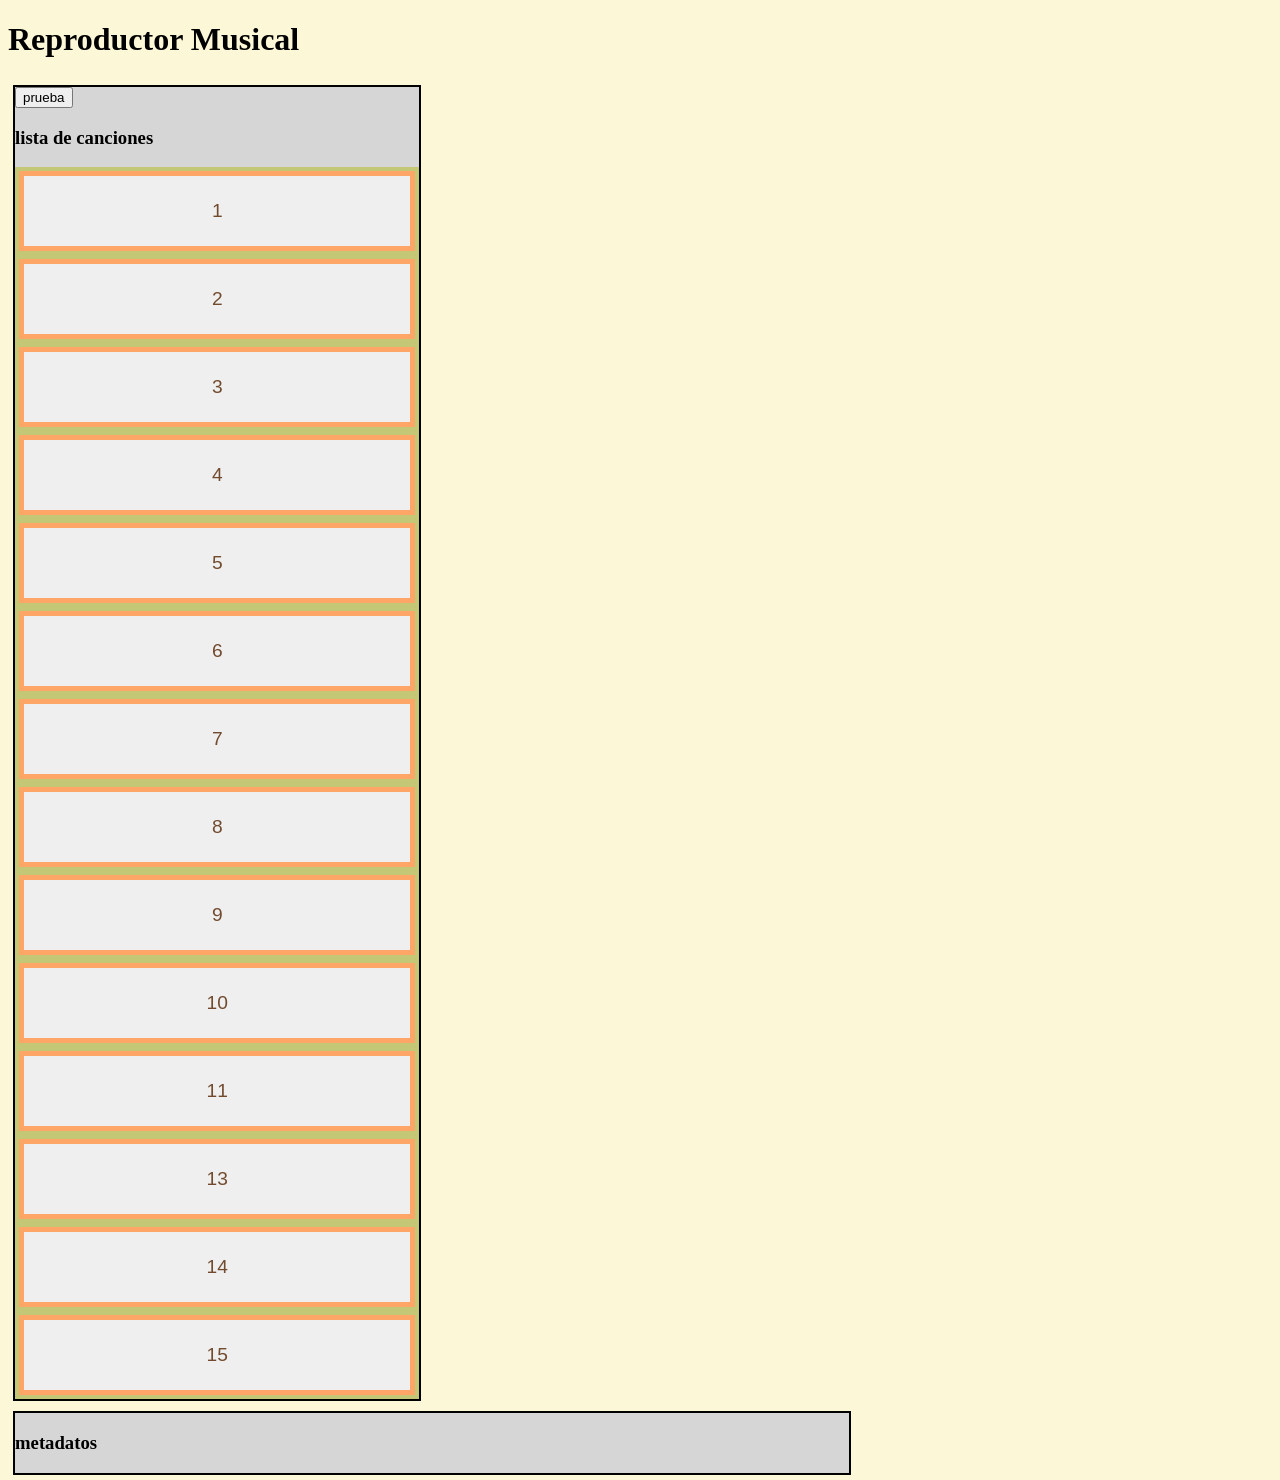
==== Reproductor.html @ 9df1e3f1 "h" ====
<!DOCTYPE html>
<html lang="en">
<head>
    <meta charset="UTF-8">
    <meta name="viewport" content="width=device-width, initial-scale=1.0">
    <link rel="stylesheet" href="Estilos.css"/>
    <title>Reproductor</title>
</head>
<body>
    <h1>Reproductor Musical</h1>
    <div class="fila">
        <div class="column songs">
            <button onclick=prueba_b()>prueba</button>
            <h3>lista de canciones</h3>
            <header id="Canciones">
                <button class="name" onclick=bot1()>1</button>
                <button class="name" onclick=bot2()>2</button>
                <button class="name" onclick=bot3()>3</button>
                <button class="name">4</button>
                <button class="name">5</button>
                <button class="name">6</button>
                <button class="name">7</button>
                <button class="name">8</button>
                <button class="name">9</button>
                <button class="name">10</button>
                <button class="name">11</button>
                <button class="name">13</button>
                <button class="name">14</button>
                <button class="name">15</button>
            </header>
        </div>
        <div class="column meta">
            <h3>metadatos</h3>
            <!--aqui vamos a meter el formato de los metadatos de las canciones que apareceran cuando le demos click a alguna cancion-->

        </div>
    </div>

<script src="Scrips/metadatos.js"></script>
</body>
</html>
---- Estilos.css ----
body{
    background-color: #fcf7d7;
}
#Canciones{
    display: flex;
    
    background-color: #c4c776;
    flex-direction: column;
}
.name{
    border: 5px solid #fea667;
    height: 80px;
    font-size: larger;
    font-family:Arial, Helvetica, sans-serif;
    color: #724b2f;
    text-align: center;
    margin: 4px;
}
.name:hover{
    background-color: #724b2f;
}

.column{
    background-color: #d6d6d6;
    margin: 5px;
    border: 2px solid #000000;
    float:left;
}
.songs{
    width: 32%;
   
}
.meta{
    width: 66%;
}
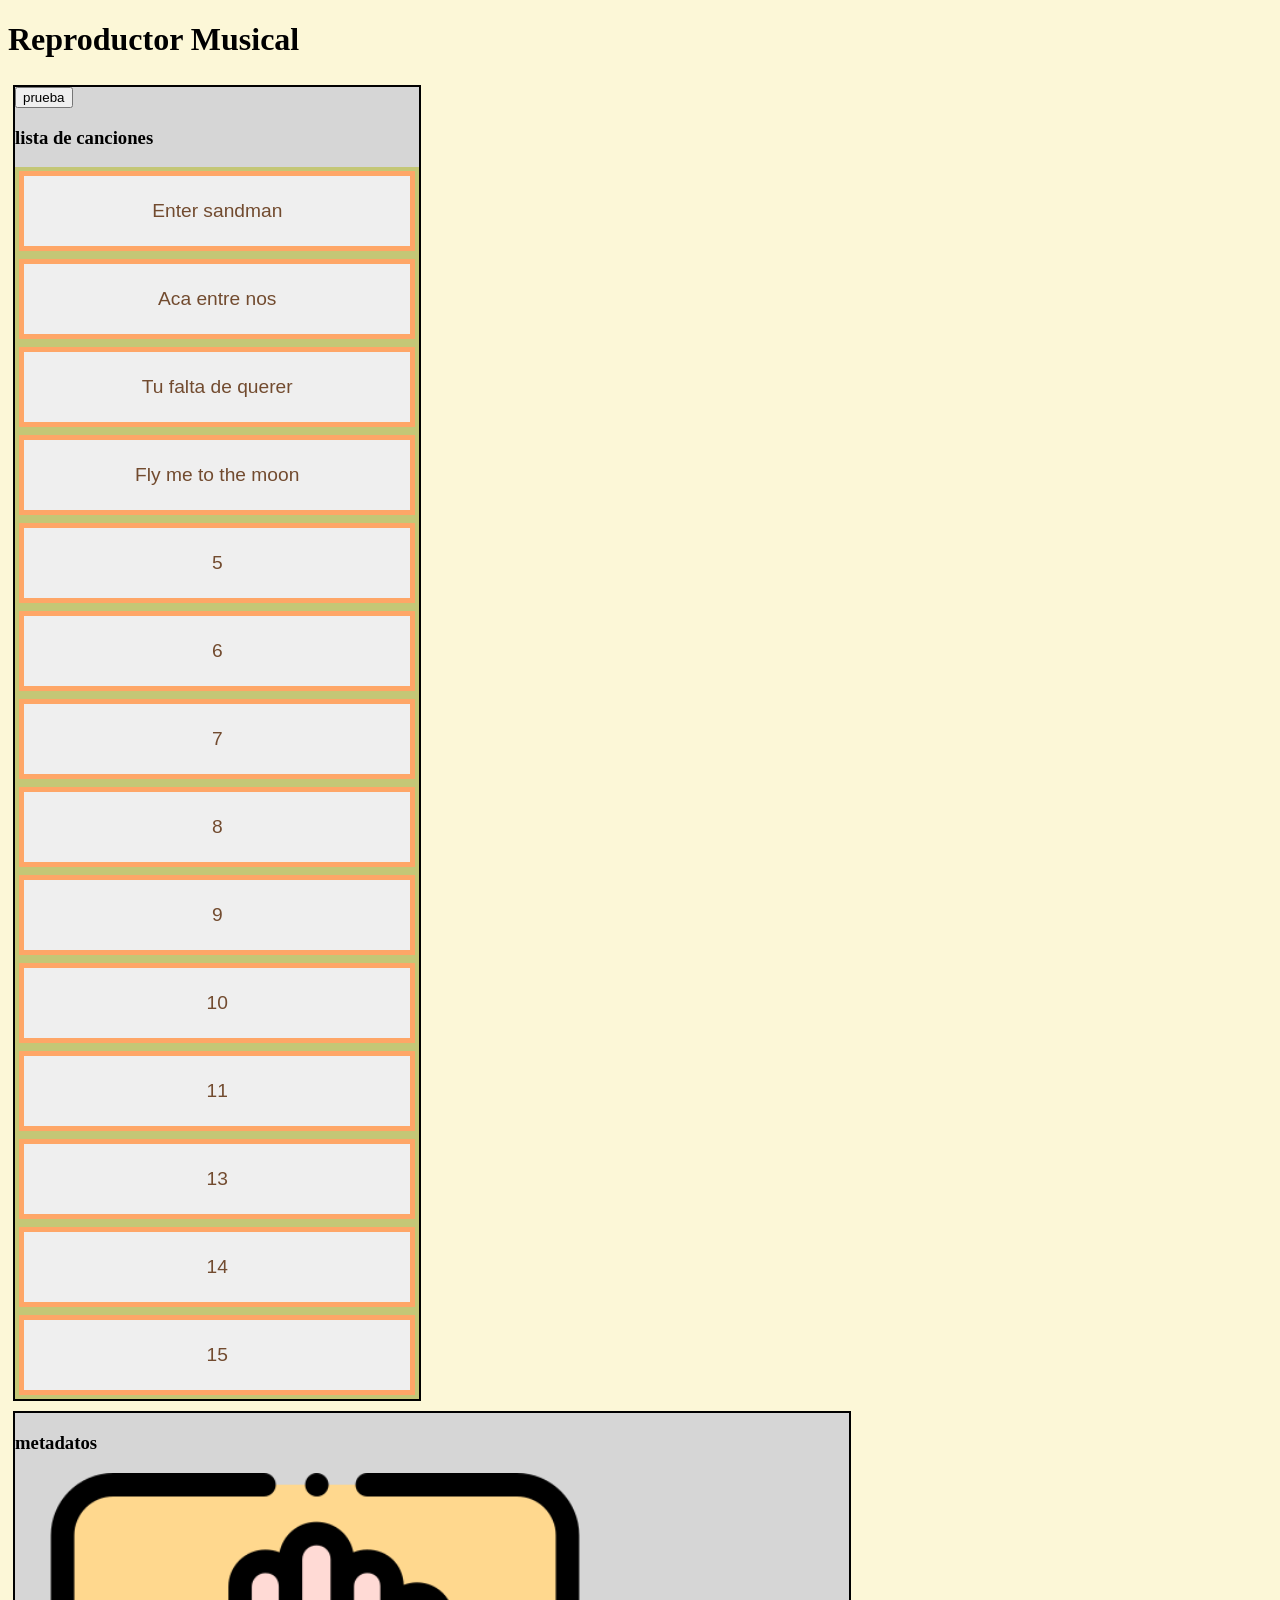
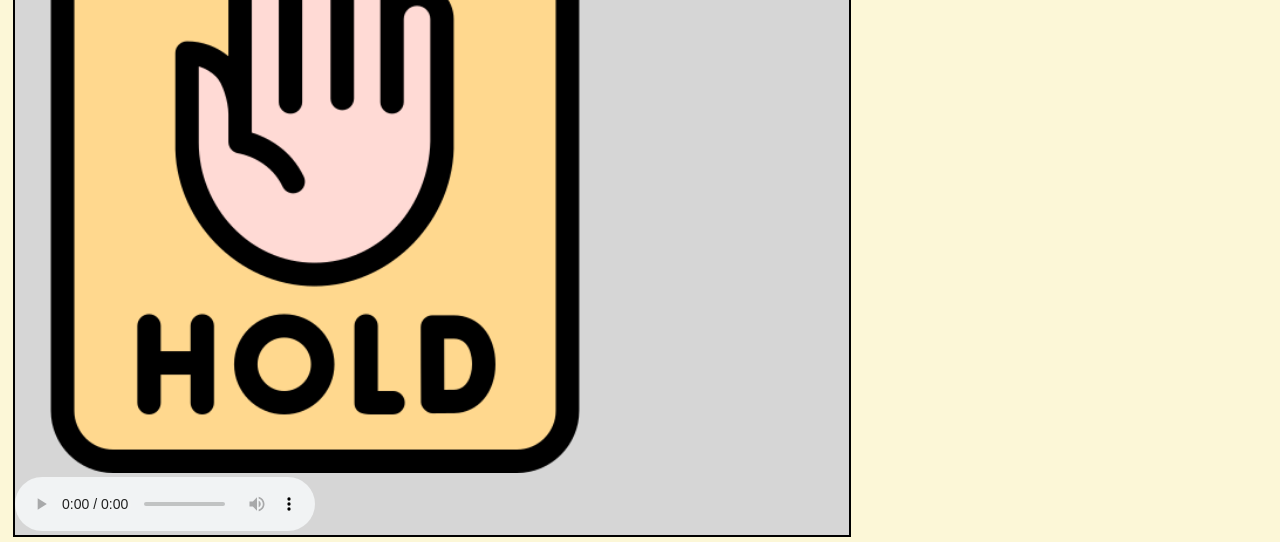
==== commit 3332ea3f: "se avanzó en mostrar la portada cuando seleccionas cancion" ====
--- a/Reproductor.html
+++ b/Reproductor.html
@@ -13,10 +13,10 @@
             <button onclick=prueba_b()>prueba</button>
             <h3>lista de canciones</h3>
             <header id="Canciones">
-                <button class="name" onclick=bot1()>1</button>
-                <button class="name" onclick=bot2()>2</button>
-                <button class="name" onclick=bot3()>3</button>
-                <button class="name">4</button>
+                <button class="name" onclick=bot1()>Enter sandman</button>
+                <button class="name" onclick=bot2()>Aca entre nos</button>
+                <button class="name" onclick=bot3()>Tu falta de querer</button>
+                <button class="name" onclick=bot4()>Fly me to the moon</button>
                 <button class="name">5</button>
                 <button class="name">6</button>
                 <button class="name">7</button>
@@ -32,7 +32,11 @@
         <div class="column meta">
             <h3>metadatos</h3>
             <!--aqui vamos a meter el formato de los metadatos de las canciones que apareceran cuando le demos click a alguna cancion-->
-
+            <img id="Cover_display" src="Media\Cover\hold.png" alt="Portada del album de la cancion">
+            <audio id="audioPlay" controls>
+                <source src="Media/Audio/Música de cafeterías.mp3">
+                no se pudo reproducir
+            </audio>
         </div>
     </div>
 
--- a/Estilos.css
+++ b/Estilos.css
@@ -32,4 +32,8 @@
 }
 .meta{
     width: 66%;
+}
+
+#Cover_display{
+    width: 600px;
 }
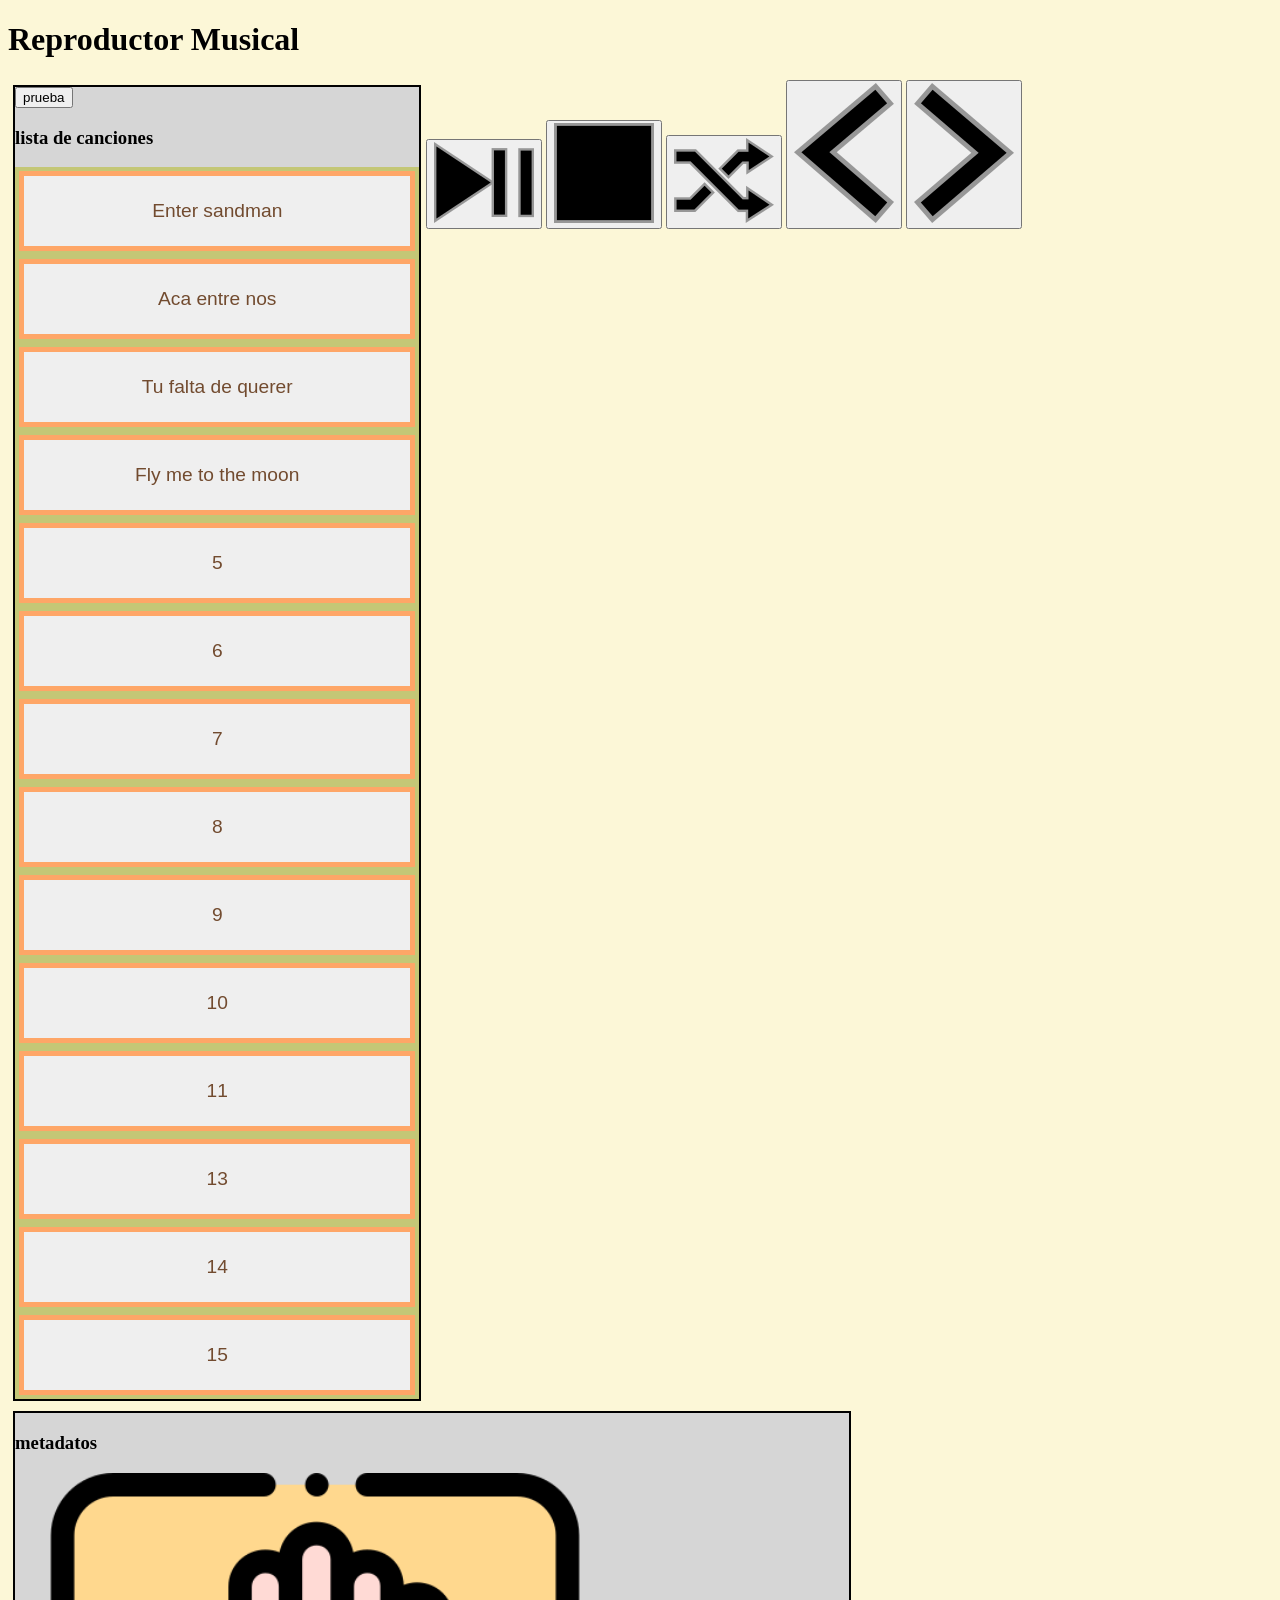
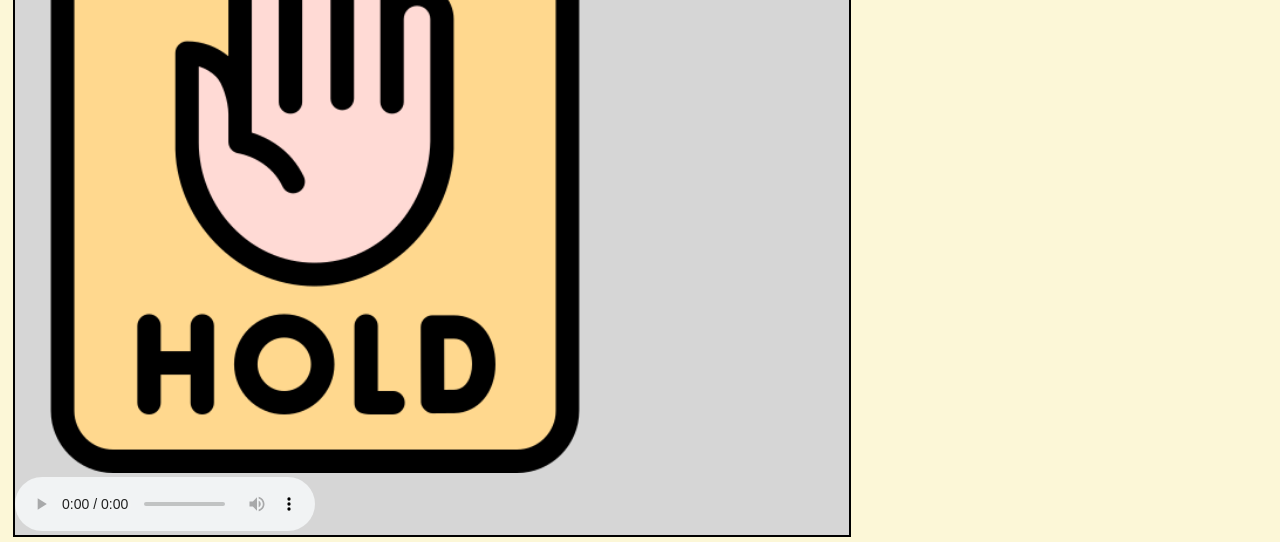
==== commit e43aa0fd: "avance en los botones de reproduccion e implementacion de la funcion playThis" ====
--- a/Reproductor.html
+++ b/Reproductor.html
@@ -33,10 +33,25 @@
             <h3>metadatos</h3>
             <!--aqui vamos a meter el formato de los metadatos de las canciones que apareceran cuando le demos click a alguna cancion-->
             <img id="Cover_display" src="Media\Cover\hold.png" alt="Portada del album de la cancion">
-            <audio id="audioPlay" controls>
-                <source src="Media/Audio/Música de cafeterías.mp3">
-                no se pudo reproducir
-            </audio>
+            <audio id="AudioPlay" src="Media\Audio\Música de cafeterías.mp3" autoplay controls>
+        </div>
+        <div id="BotonesReproduccion">
+            <button onclick=PlayPause()>
+                <img src="Media/Buttons/PlayPauseSmall.png">
+            </button>
+            <button onclick=Stop()>
+                <img src="Media/Buttons/StopSmall.png">
+            </button>
+            <button onclick=Shuffle()>
+                <img src="Media/Buttons/ShuffleSmall.png">
+            </button>
+            <button onclick=Prev()>
+                <img src="Media/Buttons/PrevSmall.png">
+            </button>
+            <button onclick=Next()>
+                <img src="Media/Buttons/NextSmall.png">
+            </button>
+
         </div>
     </div>
 
--- a/Estilos.css
+++ b/Estilos.css
@@ -36,4 +36,8 @@
 
 #Cover_display{
     width: 600px;
+}
+
+.BR{
+    width: 100;
 }
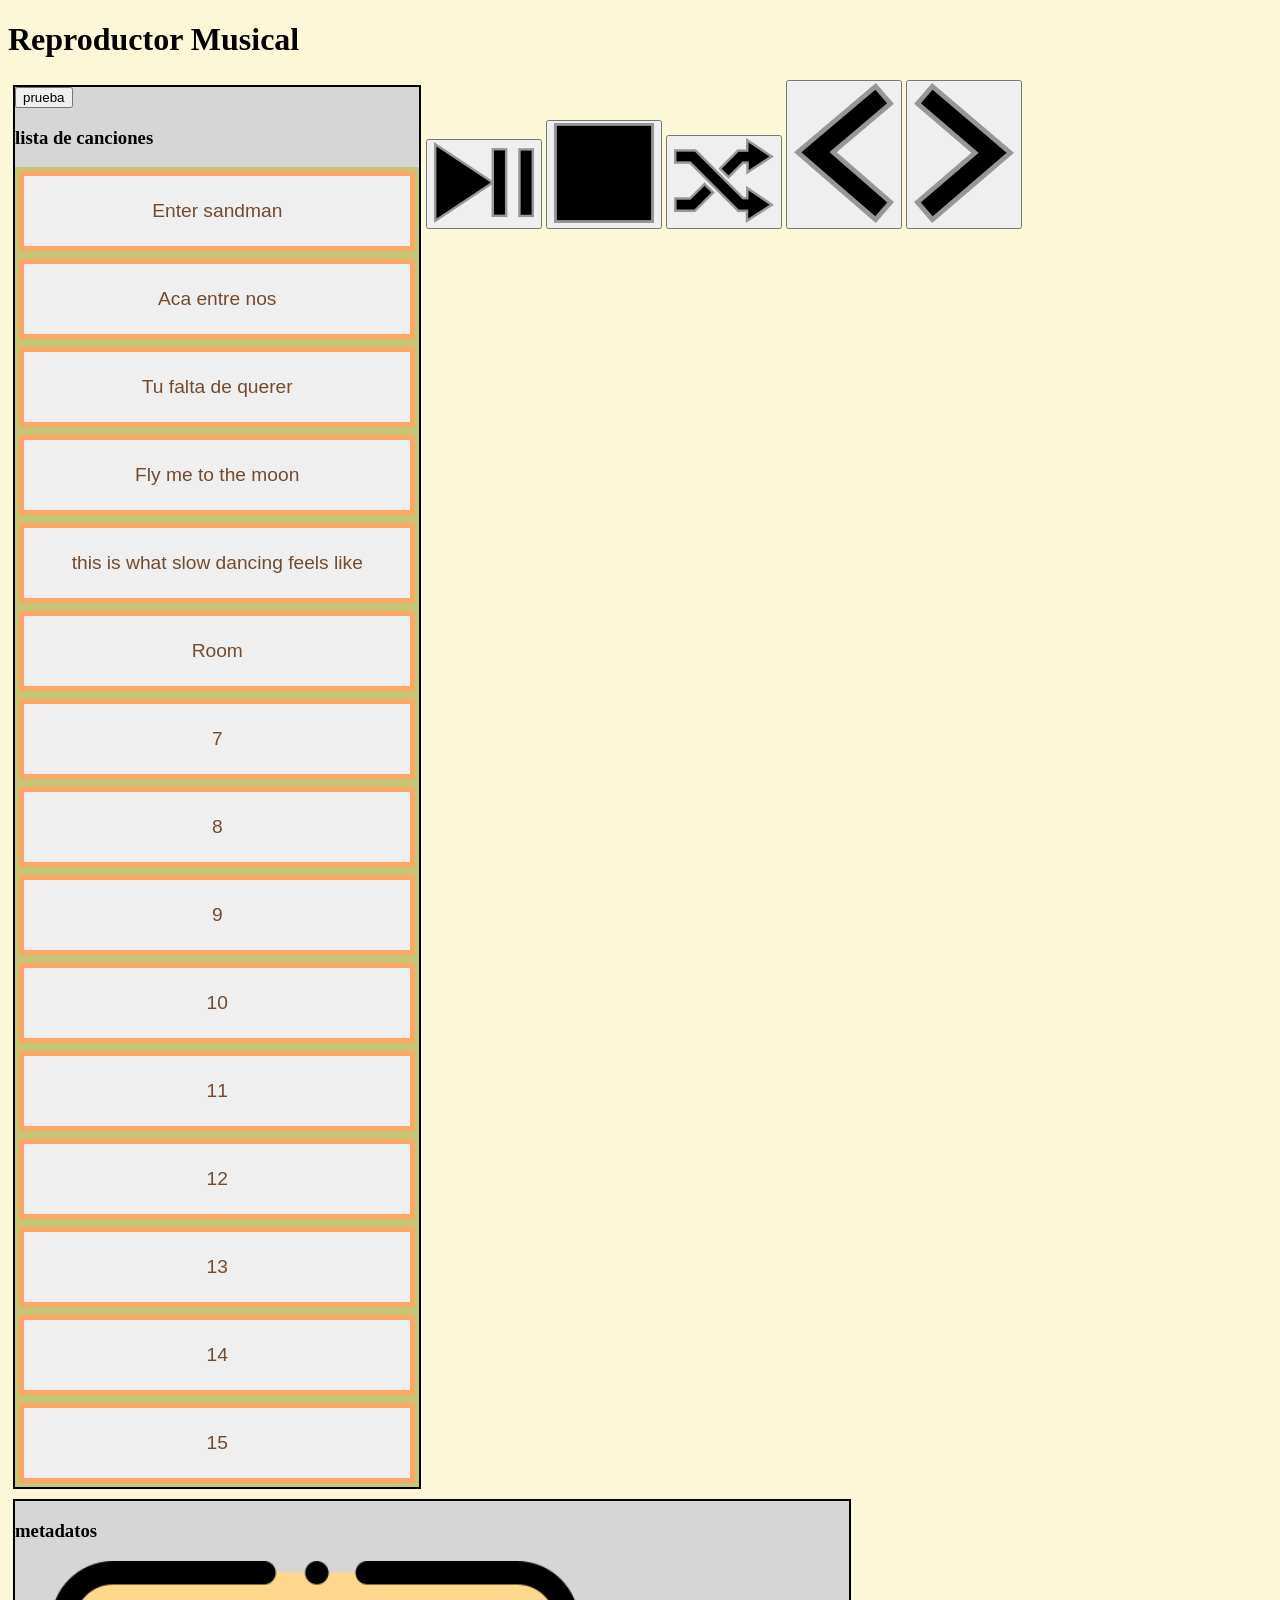
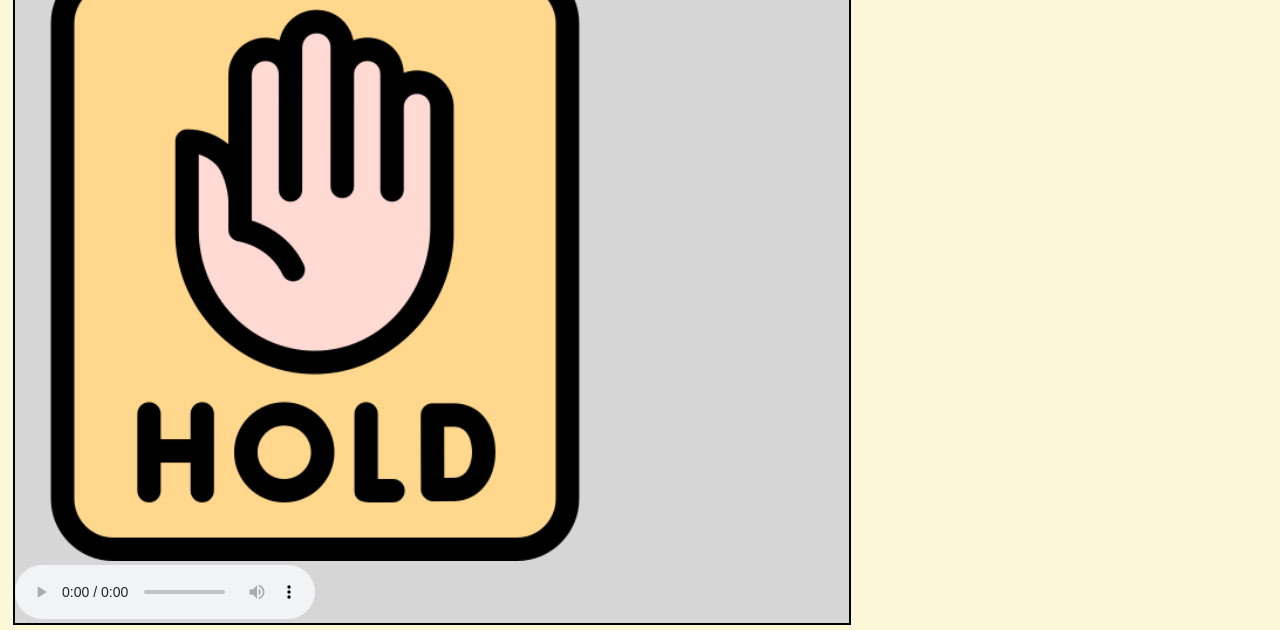
==== commit 9f98e33d: "ya funcionan todos los botones y agregé dos cancioes mas" ====
--- a/Reproductor.html
+++ b/Reproductor.html
@@ -17,16 +17,17 @@
                 <button class="name" onclick=bot2()>Aca entre nos</button>
                 <button class="name" onclick=bot3()>Tu falta de querer</button>
                 <button class="name" onclick=bot4()>Fly me to the moon</button>
-                <button class="name">5</button>
-                <button class="name">6</button>
-                <button class="name">7</button>
-                <button class="name">8</button>
-                <button class="name">9</button>
-                <button class="name">10</button>
-                <button class="name">11</button>
-                <button class="name">13</button>
-                <button class="name">14</button>
-                <button class="name">15</button>
+                <button class="name" onclick=bot5()>this is what slow dancing feels like</button>
+                <button class="name" onclick=bot6()>Room</button>
+                <button class="name" onclick=bot7()>7</button>
+                <button class="name" onclick=bot8()>8</button>
+                <button class="name" onclick=bot9()>9</button>
+                <button class="name" onclick=bot10()>10</button>
+                <button class="name" onclick=bot11()>11</button>
+                <button class="name" onclick=bot12()>12</button>
+                <button class="name" onclick=bot13()>13</button>
+                <button class="name" onclick=bot14()>14</button>
+                <button class="name" onclick=bot15()>15</button>
             </header>
         </div>
         <div class="column meta">
@@ -36,10 +37,11 @@
             <audio id="AudioPlay" src="Media\Audio\Música de cafeterías.mp3" autoplay controls>
         </div>
         <div id="BotonesReproduccion">
-            <button onclick=PlayPause()>
+            <!--<input type="range">-->
+            <button onclick=PlayPause() id="PlayPause">
                 <img src="Media/Buttons/PlayPauseSmall.png">
             </button>
-            <button onclick=Stop()>
+            <button onclick=Stop() id="Stop">
                 <img src="Media/Buttons/StopSmall.png">
             </button>
             <button onclick=Shuffle()>
@@ -55,6 +57,7 @@
         </div>
     </div>
 
+
+</body>
 <script src="Scrips/metadatos.js"></script>
-</body>
 </html>
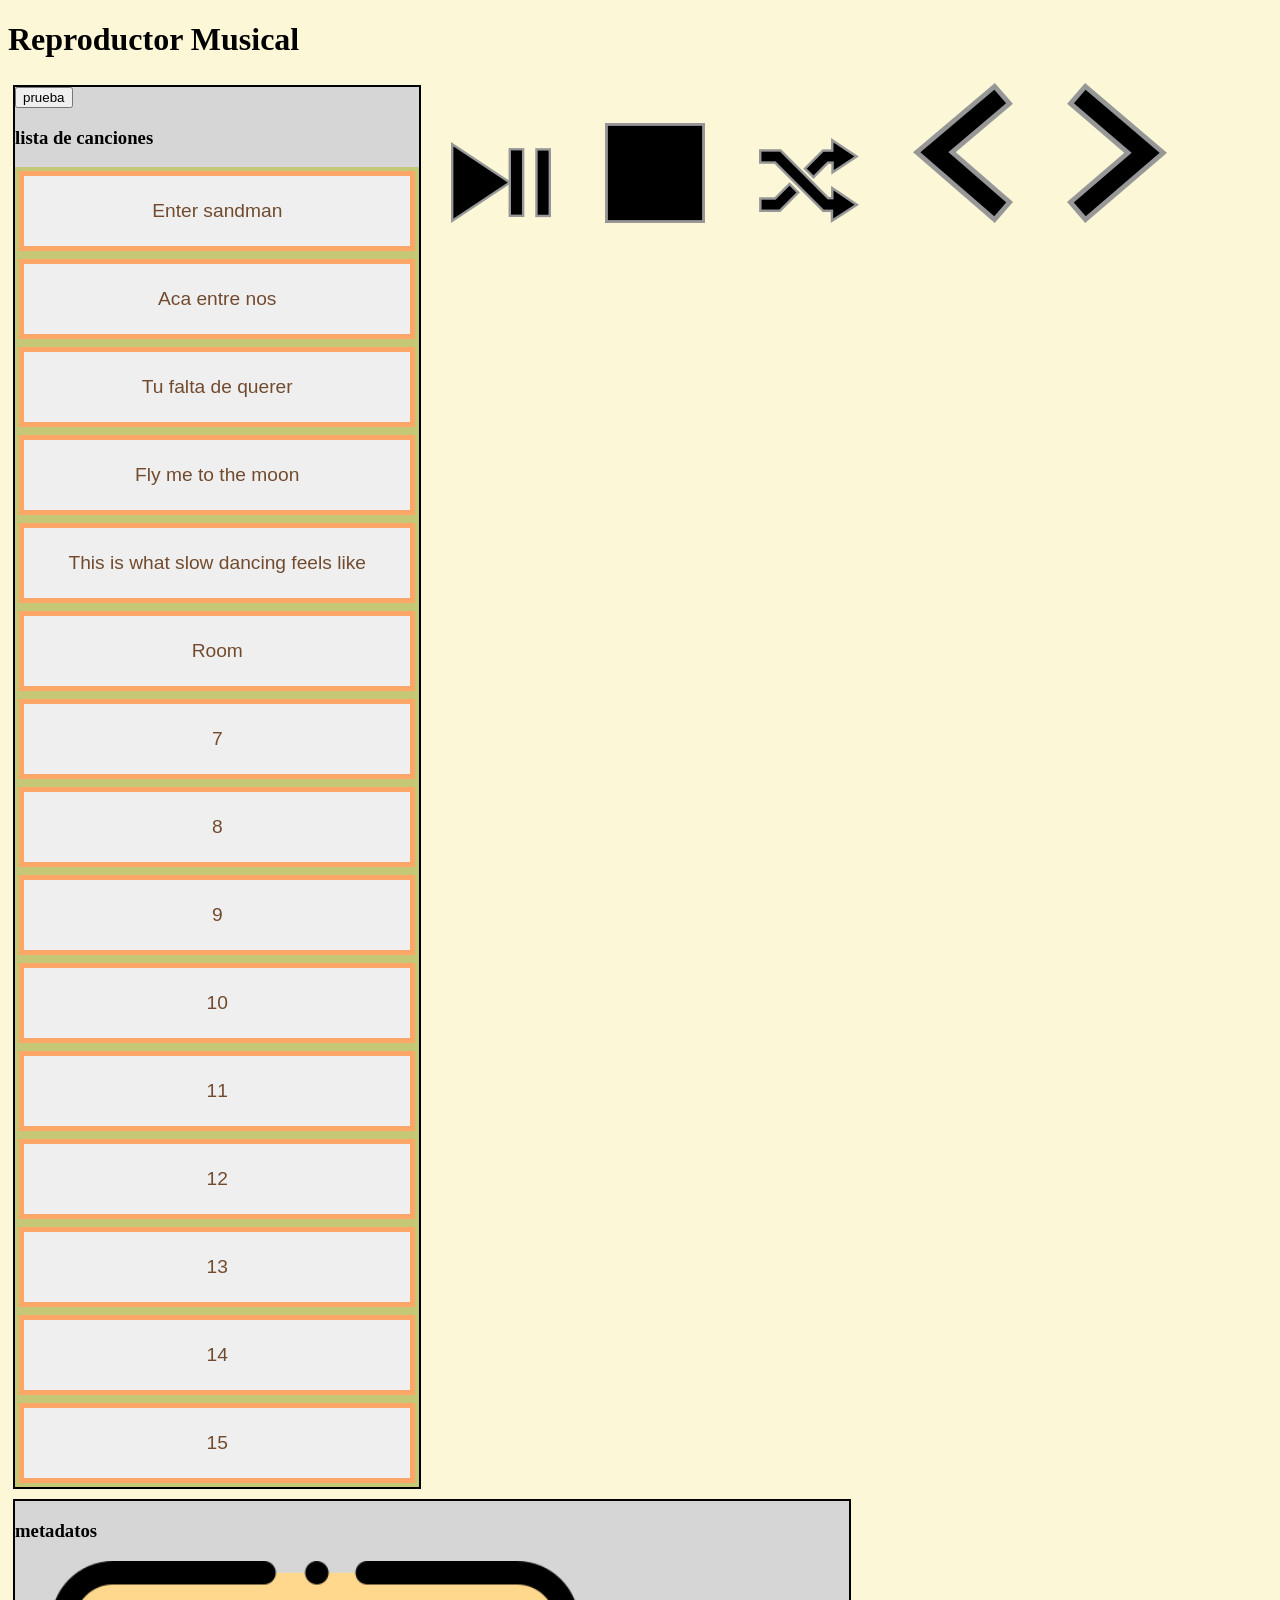
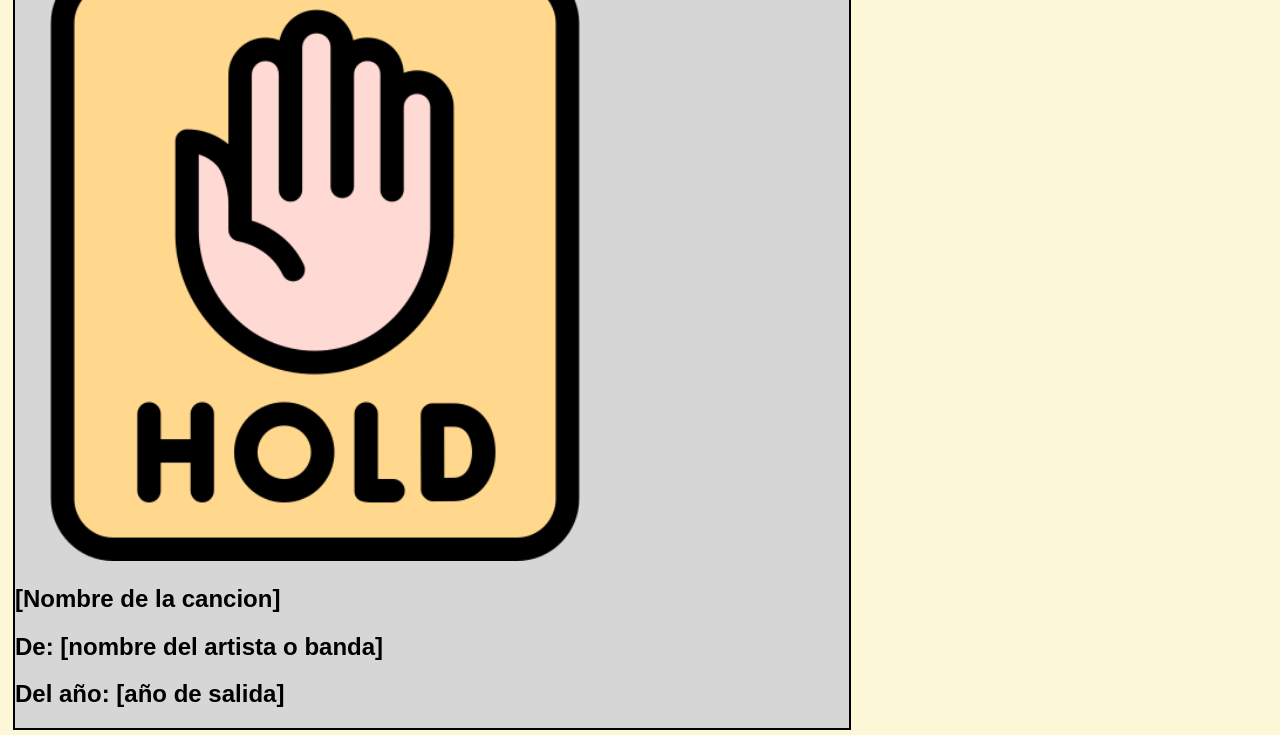
==== commit 8db7ae4b: "trabajando en el aspecto de la pagina" ====
--- a/Reproductor.html
+++ b/Reproductor.html
@@ -17,7 +17,7 @@
                 <button class="name" onclick=bot2()>Aca entre nos</button>
                 <button class="name" onclick=bot3()>Tu falta de querer</button>
                 <button class="name" onclick=bot4()>Fly me to the moon</button>
-                <button class="name" onclick=bot5()>this is what slow dancing feels like</button>
+                <button class="name" onclick=bot5()>This is what slow dancing feels like</button>
                 <button class="name" onclick=bot6()>Room</button>
                 <button class="name" onclick=bot7()>7</button>
                 <button class="name" onclick=bot8()>8</button>
@@ -34,23 +34,28 @@
             <h3>metadatos</h3>
             <!--aqui vamos a meter el formato de los metadatos de las canciones que apareceran cuando le demos click a alguna cancion-->
             <img id="Cover_display" src="Media\Cover\hold.png" alt="Portada del album de la cancion">
-            <audio id="AudioPlay" src="Media\Audio\Música de cafeterías.mp3" autoplay controls>
+            <h2 id="songName" class = "metaDisplay">[Nombre de la cancion]</h2>
+            <h2 id="artistName" class = "metaDisplay">De: [nombre del artista o banda]</h2>
+            <h2 id="año_salida" class = "metaDisplay">Del año: [año de salida]</h2>
+
+
+            <audio id="AudioPlay" src="Media\Audio\Música de cafeterías.mp3" autoplay>
         </div>
         <div id="BotonesReproduccion">
-            <!--<input type="range">-->
-            <button onclick=PlayPause() id="PlayPause">
+            
+            <button onclick=PlayPause() Class="Controlls">
                 <img src="Media/Buttons/PlayPauseSmall.png">
             </button>
-            <button onclick=Stop() id="Stop">
+            <button onclick=Stop() Class="Controlls">
                 <img src="Media/Buttons/StopSmall.png">
             </button>
-            <button onclick=Shuffle()>
+            <button onclick=Shuffle() Class="Controlls">
                 <img src="Media/Buttons/ShuffleSmall.png">
             </button>
-            <button onclick=Prev()>
+            <button onclick=Prev() Class="Controlls">
                 <img src="Media/Buttons/PrevSmall.png">
             </button>
-            <button onclick=Next()>
+            <button onclick=Next() Class="Controlls">
                 <img src="Media/Buttons/NextSmall.png">
             </button>
 
--- a/Estilos.css
+++ b/Estilos.css
@@ -40,4 +40,15 @@
 
 .BR{
     width: 100;
+}
+.metaDisplay{
+    font-family: Arial, Helvetica, sans-serif;
+}
+
+.Controlls{
+    height: 150px;
+    width: 150px;
+    -ms-flex-align:end;
+    background: transparent;
+    border: none;
 }
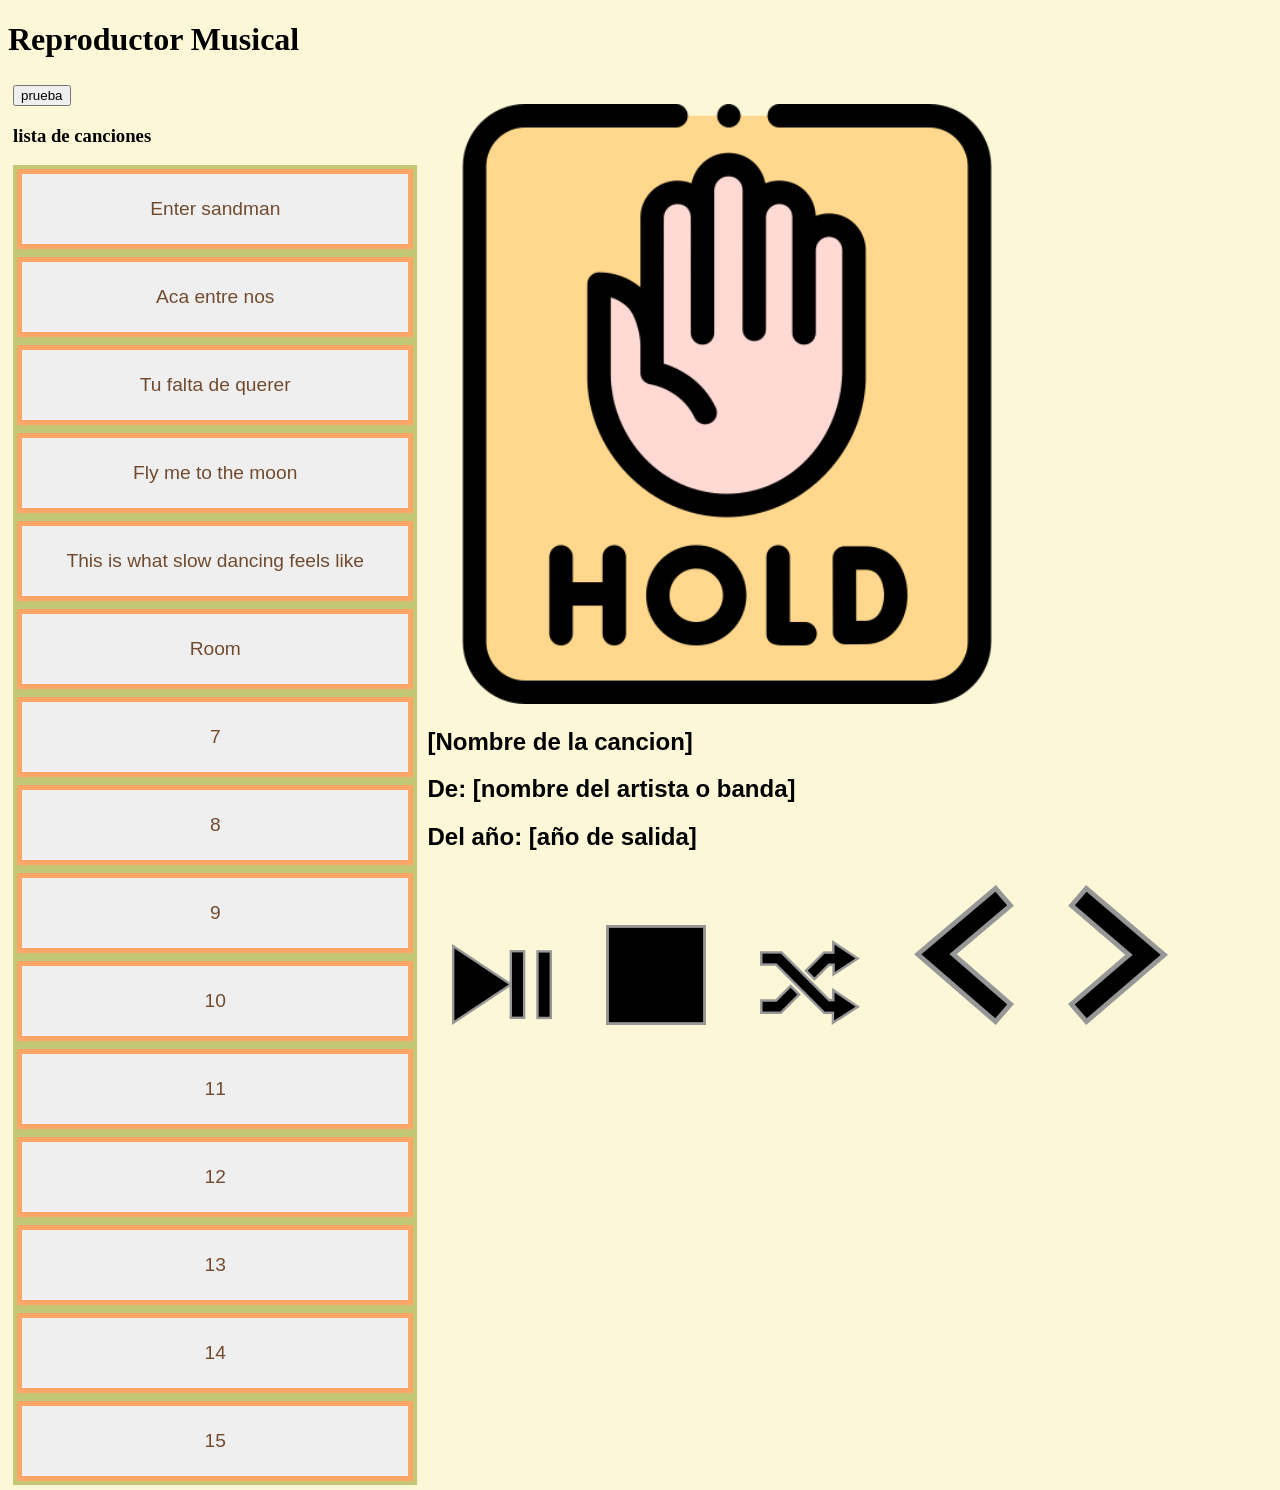
==== commit 3150acd2: "listo, faltan cosas pero ya todo funciona" ====
--- a/Reproductor.html
+++ b/Reproductor.html
@@ -31,7 +31,7 @@
             </header>
         </div>
         <div class="column meta">
-            <h3>metadatos</h3>
+            <h3></h3>
             <!--aqui vamos a meter el formato de los metadatos de las canciones que apareceran cuando le demos click a alguna cancion-->
             <img id="Cover_display" src="Media\Cover\hold.png" alt="Portada del album de la cancion">
             <h2 id="songName" class = "metaDisplay">[Nombre de la cancion]</h2>
@@ -41,7 +41,7 @@
 
             <audio id="AudioPlay" src="Media\Audio\Música de cafeterías.mp3" autoplay>
         </div>
-        <div id="BotonesReproduccion">
+        <div class="column ControllsButtons">
             
             <button onclick=PlayPause() Class="Controlls">
                 <img src="Media/Buttons/PlayPauseSmall.png">
--- a/Estilos.css
+++ b/Estilos.css
@@ -21,9 +21,8 @@
 }
 
 .column{
-    background-color: #d6d6d6;
+    background:transparent;
     margin: 5px;
-    border: 2px solid #000000;
     float:left;
 }
 .songs{
@@ -38,17 +37,18 @@
     width: 600px;
 }
 
-.BR{
-    width: 100;
-}
 .metaDisplay{
     font-family: Arial, Helvetica, sans-serif;
 }
-
+.ControllsButtons{
+    background:transparent;
+}
 .Controlls{
     height: 150px;
     width: 150px;
-    -ms-flex-align:end;
     background: transparent;
     border: none;
+}
+.Controlls:hover{
+    background-color: #fea667;
 }
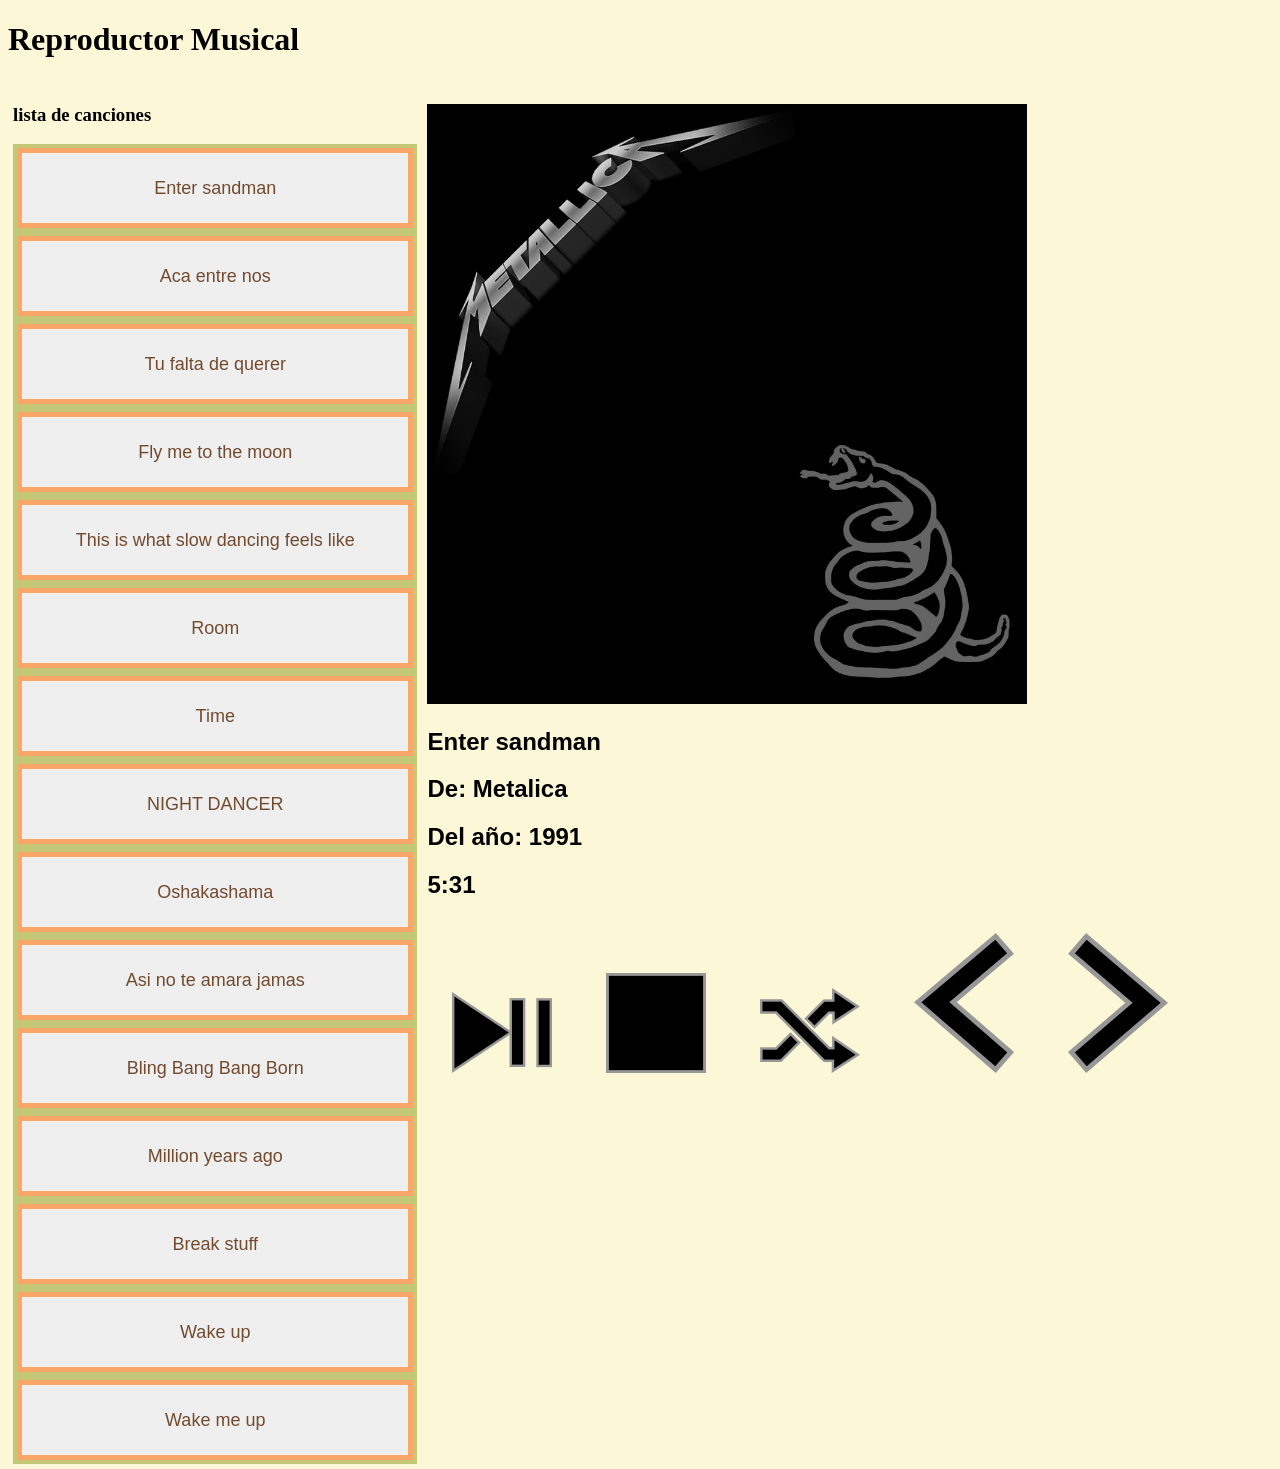
==== commit cf9335c3: "listo" ====
--- a/Reproductor.html
+++ b/Reproductor.html
@@ -10,7 +10,7 @@
     <h1>Reproductor Musical</h1>
     <div class="fila">
         <div class="column songs">
-            <button onclick=prueba_b()>prueba</button>
+            
             <h3>lista de canciones</h3>
             <header id="Canciones">
                 <button class="name" onclick=bot1()>Enter sandman</button>
@@ -19,15 +19,15 @@
                 <button class="name" onclick=bot4()>Fly me to the moon</button>
                 <button class="name" onclick=bot5()>This is what slow dancing feels like</button>
                 <button class="name" onclick=bot6()>Room</button>
-                <button class="name" onclick=bot7()>7</button>
-                <button class="name" onclick=bot8()>8</button>
-                <button class="name" onclick=bot9()>9</button>
-                <button class="name" onclick=bot10()>10</button>
-                <button class="name" onclick=bot11()>11</button>
-                <button class="name" onclick=bot12()>12</button>
-                <button class="name" onclick=bot13()>13</button>
-                <button class="name" onclick=bot14()>14</button>
-                <button class="name" onclick=bot15()>15</button>
+                <button class="name" onclick=bot7()>Time</button>
+                <button class="name" onclick=bot8()>NIGHT DANCER</button>
+                <button class="name" onclick=bot9()>Oshakashama</button>
+                <button class="name" onclick=bot10()>Asi no te amara jamas</button>
+                <button class="name" onclick=bot11()>Bling Bang Bang Born</button>
+                <button class="name" onclick=bot12()>Million years ago</button>
+                <button class="name" onclick=bot13()>Break stuff</button>
+                <button class="name" onclick=bot14()>Wake up</button>
+                <button class="name" onclick=bot15()>Wake me up</button>
             </header>
         </div>
         <div class="column meta">
@@ -37,6 +37,7 @@
             <h2 id="songName" class = "metaDisplay">[Nombre de la cancion]</h2>
             <h2 id="artistName" class = "metaDisplay">De: [nombre del artista o banda]</h2>
             <h2 id="año_salida" class = "metaDisplay">Del año: [año de salida]</h2>
+            <h2 id="duracion" class="metaDisplay">dura</h2>
 
 
             <audio id="AudioPlay" src="Media\Audio\Música de cafeterías.mp3" autoplay>
--- a/Estilos.css
+++ b/Estilos.css
@@ -10,14 +10,15 @@
 .name{
     border: 5px solid #fea667;
     height: 80px;
-    font-size: larger;
+    font-size: large;
     font-family:Arial, Helvetica, sans-serif;
     color: #724b2f;
     text-align: center;
     margin: 4px;
 }
 .name:hover{
-    background-color: #724b2f;
+    background-color: #e09c6c;
+    font-size: x-large;
 }
 
 .column{
